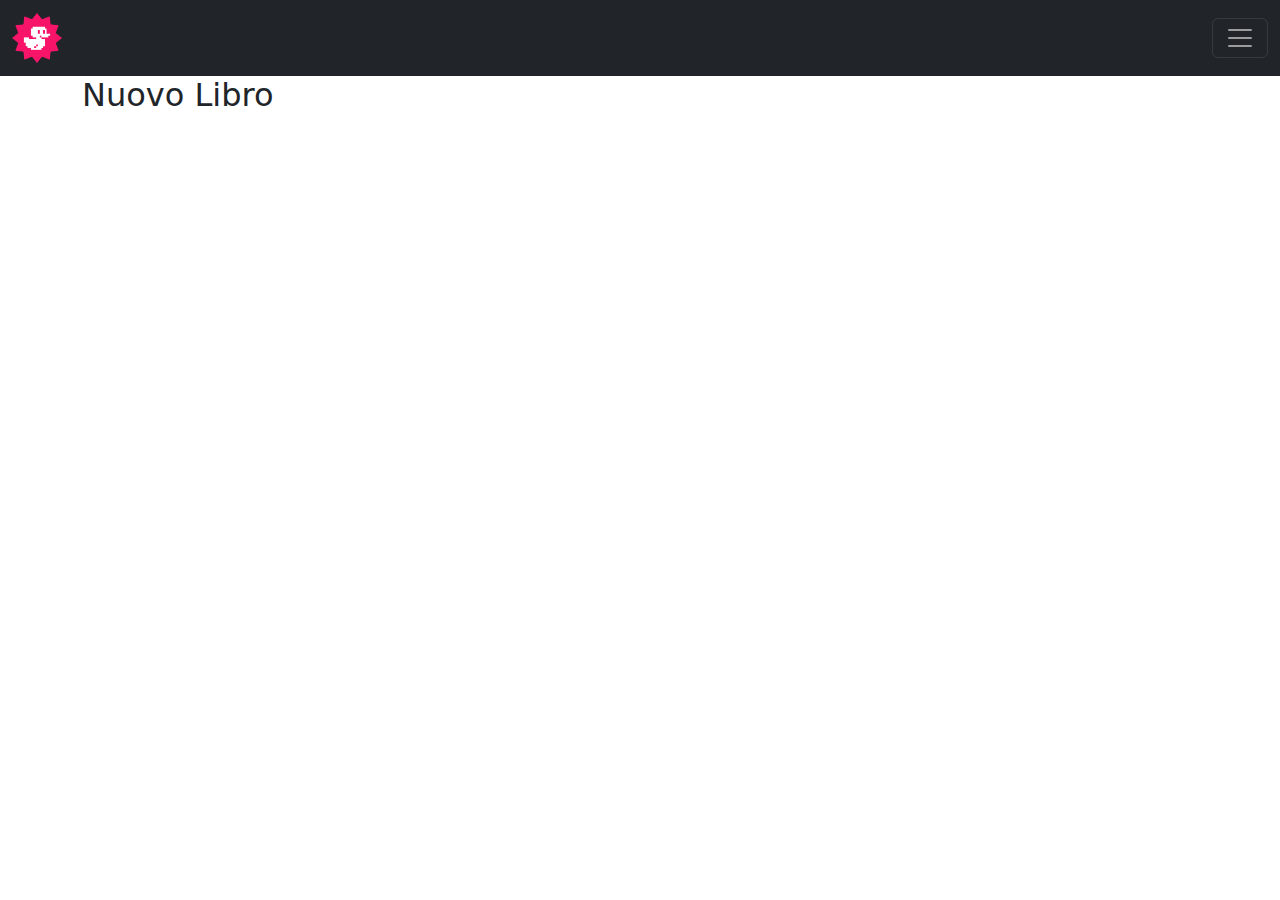
==== add-book.html @ 49109535 "ADD add-book page" ====
<!DOCTYPE html>
<html lang="en">
<head>
    <meta charset="UTF-8">
    <meta name="viewport" content="width=device-width, initial-scale=1.0">
    <link rel="stylesheet" href="https://cdnjs.cloudflare.com/ajax/libs/font-awesome/6.6.0/css/all.min.css" integrity="sha512-Kc323vGBEqzTmouAECnVceyQqyqdsSiqLQISBL29aUW4U/M7pSPA/gEUZQqv1cwx4OnYxTxve5UMg5GT6L4JJg==" crossorigin="anonymous" referrerpolicy="no-referrer" />
    <link href="https://cdn.jsdelivr.net/npm/bootstrap@5.3.3/dist/css/bootstrap.min.css" rel="stylesheet" integrity="sha384-QWTKZyjpPEjISv5WaRU9OFeRpok6YctnYmDr5pNlyT2bRjXh0JMhjY6hW+ALEwIH" crossorigin="anonymous"> 
    <link rel="stylesheet" href="./css/app.css">
    <title>Esercizio Bootstrap Dashboard - Add book</title>
</head>
<body>
    <nav class="navbar navbar-expand-xxl bg-dark " data-bs-theme="dark">
        <div class="container-fluid">
            <a class="navbar-brand" href="#"><img src="./img/duck.png" class="my_logo img-fluid" alt="logo"></a>
            <button class="navbar-toggler" type="button" data-bs-toggle="collapse" data-bs-target="#navbarSupportedContent" aria-controls="navbarSupportedContent" aria-expanded="false" aria-label="Toggle navigation">
                <span class="navbar-toggler-icon"></span>
            </button>
            <div class="collapse navbar-collapse" id="navbarSupportedContent">
                <ul class="navbar-nav me-auto mb-2 mb-xxl-0">
                    <li class="nav-item">
                    <a class="nav-link" aria-current="page" href="./index.html">Catalogo Libri</a>
                    </li>
                    <li class="nav-item">
                    <a class="nav-link" href="#">Anagrafica Utenti</a>
                    </li>
                    <li>
                        <a class="nav-link" href="#">Storico Prestiti</a>
                    </li>
                    <li>
                        <a class="nav-link" href="#">Help</a>
                    </li>
                </ul>
                <form class="d-flex" role="search">
                <input class="form-control me-2 bg-light my_test" type="search" placeholder="Cerca..." aria-label="Search">
                <button class="btn btn-outline-light" type="submit">Cerca</button>
                </form>
            </div>
            </div>
        </nav>
    
        <main>
            <div class="container-sm">
                <h2>Nuovo Libro</h2>
                <div class="row">
                    <div class="col-6">
                        
                    </div>
                    <div class="col-6">
                        
                    </div>
                </div>
            </div>
        </main>
</body>
</html>
---- css/app.css ----
/*NAVBAR*/

.my_logo{
    width: 50px;
}

.my_test::placeholder {
    color: red;
    opacity: 0.5;
}

/*DASHBOARD*/
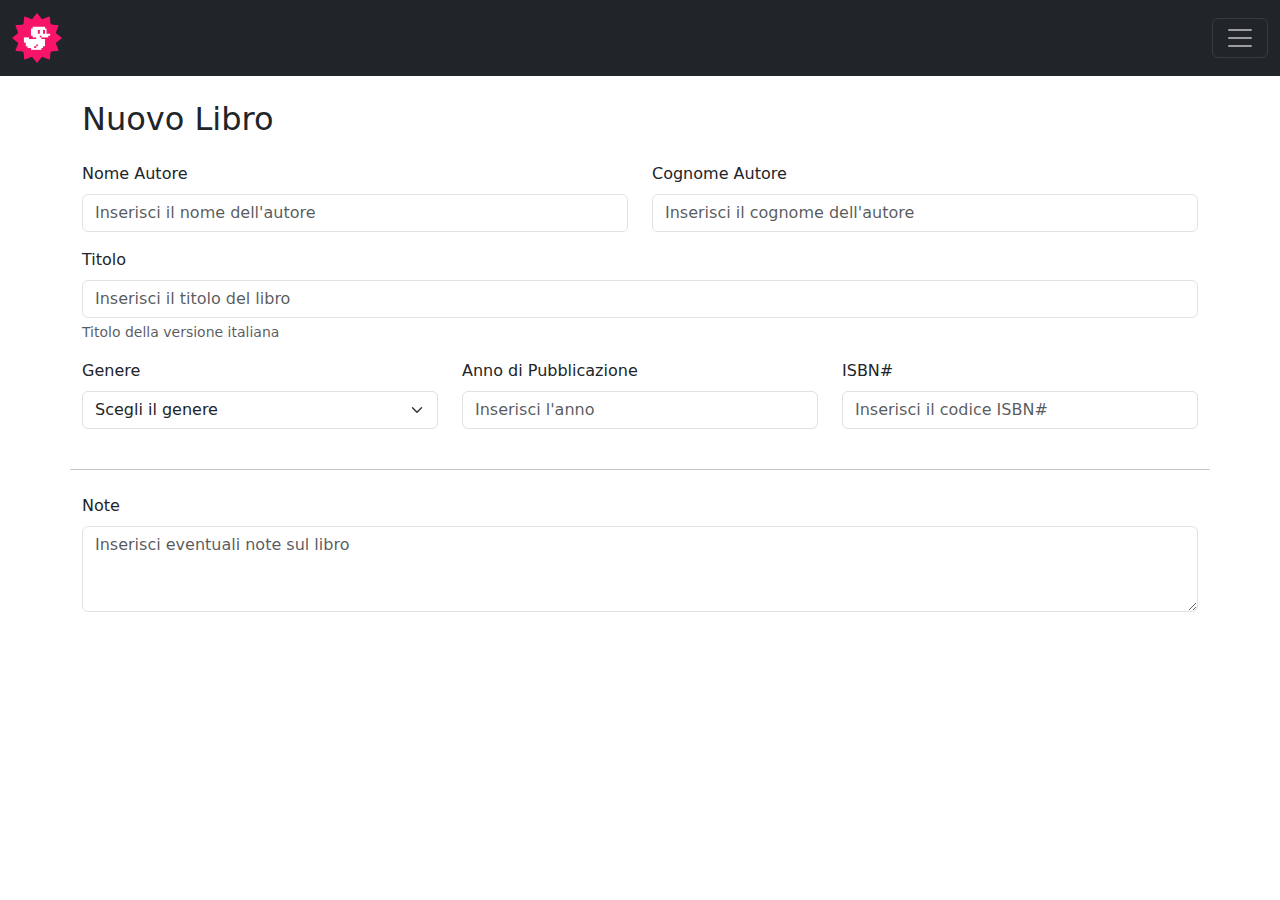
==== commit 3f8d9f6d: "ADD bookAuthor, bookTitle, bookGenre, bookYearPublish, bookISBN forms" ====
--- a/add-book.html
+++ b/add-book.html
@@ -9,7 +9,7 @@
     <title>Esercizio Bootstrap Dashboard - Add book</title>
 </head>
 <body>
-    <nav class="navbar navbar-expand-xxl bg-dark " data-bs-theme="dark">
+    <nav class="navbar navbar-expand-xxl bg-dark" data-bs-theme="dark">
         <div class="container-fluid">
             <a class="navbar-brand" href="#"><img src="./img/duck.png" class="my_logo img-fluid" alt="logo"></a>
             <button class="navbar-toggler" type="button" data-bs-toggle="collapse" data-bs-target="#navbarSupportedContent" aria-controls="navbarSupportedContent" aria-expanded="false" aria-label="Toggle navigation">
@@ -39,14 +39,70 @@
         </nav>
     
         <main>
-            <div class="container-sm">
+            <div class="container-sm mt-4">
                 <h2>Nuovo Libro</h2>
-                <div class="row">
+                <div class="row mt-4">
                     <div class="col-6">
-                        
+                        <form>
+                            <div class="mb-3">
+                                <label for="bookAuthorName" class="form-label">Nome Autore</label>
+                                <input type="text" class="form-control" id="bookAuthorName" placeholder="Inserisci il nome dell'autore">
+                            </div>
+                        </form>
                     </div>
                     <div class="col-6">
-                        
+                        <form>
+                            <div class="mb-3">
+                                <label for="bookAuthorSurname" class="form-label">Cognome Autore</label>
+                                <input type="text" class="form-control" id="bookAuthorSurname" placeholder="Inserisci il cognome dell'autore">
+                            </div>
+                        </form>
+                    </div>
+                    <div class="col-12">
+                        <form>
+                            <div class="mb-3">
+                                <label for="bookTitle" class="form-label">Titolo</label>
+                                <input type="text" class="form-control" id="bookTitle" placeholder="Inserisci il titolo del libro" aria-describedby="bookTitleItalian">
+                                <div id="bookTitleItalian" class="form-text">Titolo della versione italiana</div>
+                            </div>
+                        </form>
+                    </div>
+                    <div class="col-4">
+                        <label for="bookGenre" class="form-label">Genere</label>
+                        <select class="form-select" aria-label="bookGenre" id="bookGenre">
+                            <option selected>Scegli il genere</option>
+                            <option value="1">Avventura</option>
+                            <option value="2">Azione</option>
+                            <option value="3">Fantasy</option>
+                        </select>
+                    </div>
+                    <div class="col-4">
+                        <form>
+                            <div class="mb-3">
+                                <label for="bookYearPublish" class="form-label">Anno di Pubblicazione</label>
+                                <input 
+                                type="text" 
+                                class="form-control" 
+                                id="bookYearPublish" 
+                                onfocus="(this.type='date')" 
+                                onblur="(this.type='text')" 
+                                placeholder="Inserisci l'anno" 
+                                >
+                            </div>
+                        </form>
+                    </div>
+                    <div class="col-4">
+                        <div class="mb-3">
+                            <label for="bookISBN" class="form-label">ISBN#</label>
+                            <input type="text" class="form-control" id="bookISBN" placeholder="Inserisci il codice ISBN#">
+                        </div>
+                    </div>
+                    <hr class="my-4">
+                    <div class="col-12">
+                        <div class="mb-3">
+                            <label for="noteArea" class="form-label">Note</label>
+                            <textarea class="form-control" id="noteArea" rows="3" placeholder="Inserisci eventuali note sul libro"></textarea>
+                        </div>
                     </div>
                 </div>
             </div>
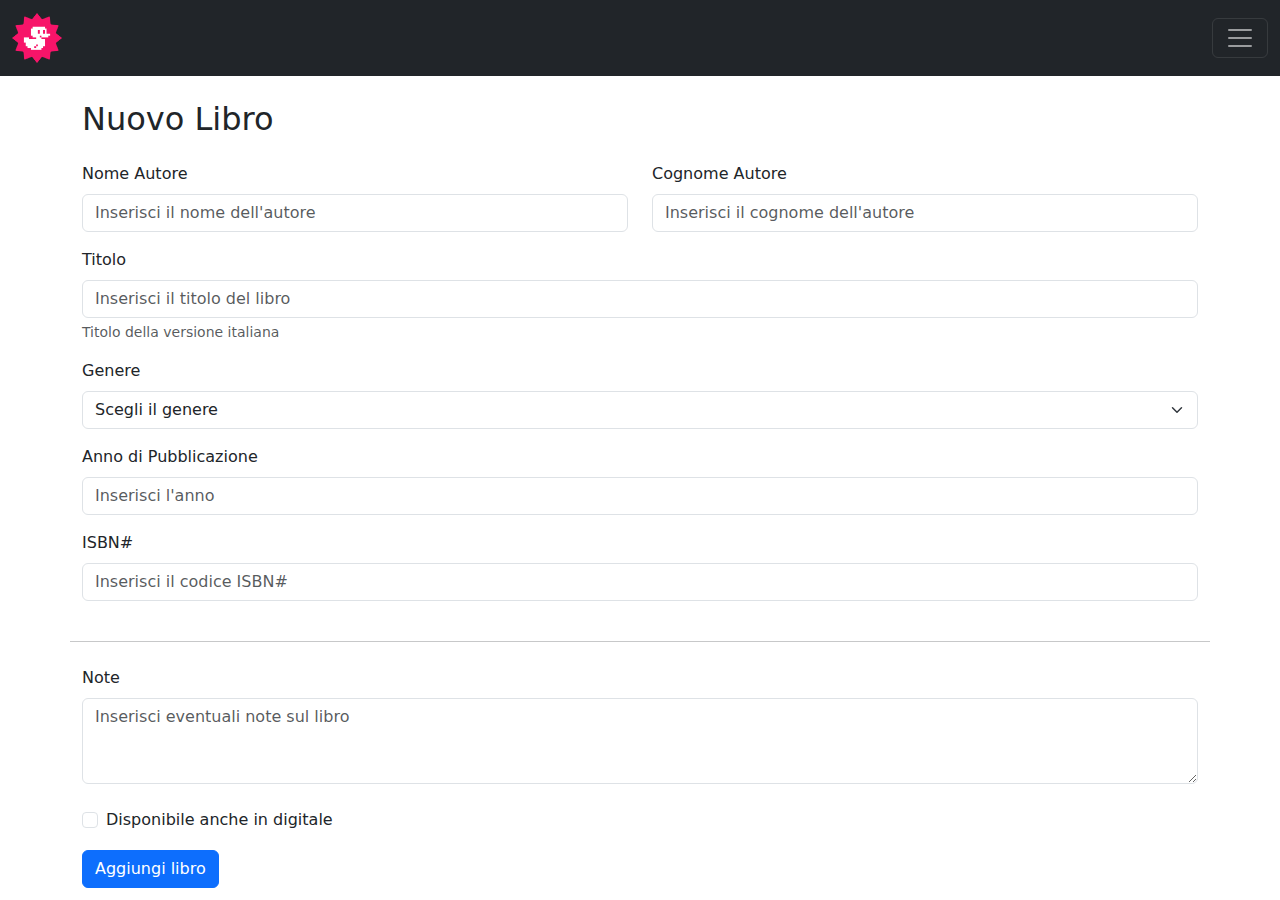
==== commit a66bb7ba: "ADD noteArea, bookAlsoDigital, submit forms" ====
--- a/add-book.html
+++ b/add-book.html
@@ -46,7 +46,7 @@
                         <form>
                             <div class="mb-3">
                                 <label for="bookAuthorName" class="form-label">Nome Autore</label>
-                                <input type="text" class="form-control" id="bookAuthorName" placeholder="Inserisci il nome dell'autore">
+                                <input type="text" class="form-control" id="bookAuthorName" placeholder="Inserisci il nome dell'autore" name="bookAuthorName">
                             </div>
                         </form>
                     </div>
@@ -54,7 +54,7 @@
                         <form>
                             <div class="mb-3">
                                 <label for="bookAuthorSurname" class="form-label">Cognome Autore</label>
-                                <input type="text" class="form-control" id="bookAuthorSurname" placeholder="Inserisci il cognome dell'autore">
+                                <input type="text" class="form-control" id="bookAuthorSurname" placeholder="Inserisci il cognome dell'autore" name="bookAuthorSurname">
                             </div>
                         </form>
                     </div>
@@ -62,21 +62,21 @@
                         <form>
                             <div class="mb-3">
                                 <label for="bookTitle" class="form-label">Titolo</label>
-                                <input type="text" class="form-control" id="bookTitle" placeholder="Inserisci il titolo del libro" aria-describedby="bookTitleItalian">
+                                <input type="text" class="form-control" id="bookTitle" placeholder="Inserisci il titolo del libro" name="bookTitle" aria-describedby="bookTitleItalian">
                                 <div id="bookTitleItalian" class="form-text">Titolo della versione italiana</div>
                             </div>
                         </form>
                     </div>
-                    <div class="col-4">
+                    <div class="col-sm-12 col-xxl-4 mb-3">
                         <label for="bookGenre" class="form-label">Genere</label>
-                        <select class="form-select" aria-label="bookGenre" id="bookGenre">
+                        <select class="form-select" aria-label="bookGenre" id="bookGenre" name="bookGenre">
                             <option selected>Scegli il genere</option>
                             <option value="1">Avventura</option>
                             <option value="2">Azione</option>
                             <option value="3">Fantasy</option>
                         </select>
                     </div>
-                    <div class="col-4">
+                    <div class="col-sm-12 col-xxl-4">
                         <form>
                             <div class="mb-3">
                                 <label for="bookYearPublish" class="form-label">Anno di Pubblicazione</label>
@@ -86,23 +86,33 @@
                                 id="bookYearPublish" 
                                 onfocus="(this.type='date')" 
                                 onblur="(this.type='text')" 
-                                placeholder="Inserisci l'anno" 
+                                placeholder="Inserisci l'anno"
+                                name="bookYearPublish"
                                 >
                             </div>
                         </form>
                     </div>
-                    <div class="col-4">
+                    <div class="col-sm-12 col-xxl-4">
                         <div class="mb-3">
                             <label for="bookISBN" class="form-label">ISBN#</label>
-                            <input type="text" class="form-control" id="bookISBN" placeholder="Inserisci il codice ISBN#">
+                            <input type="text" class="form-control" id="bookISBN" placeholder="Inserisci il codice ISBN#" name="bookISBN">
                         </div>
                     </div>
                     <hr class="my-4">
                     <div class="col-12">
                         <div class="mb-3">
                             <label for="noteArea" class="form-label">Note</label>
-                            <textarea class="form-control" id="noteArea" rows="3" placeholder="Inserisci eventuali note sul libro"></textarea>
+                            <textarea class="form-control" id="noteArea" rows="3" placeholder="Inserisci eventuali note sul libro" name="bookNote"></textarea>
                         </div>
+                    </div>
+                    <div class="col-12 mt-2"> 
+                        <div class="form-check">
+                            <input class="form-check-input" type="checkbox" value="" id="bookAlsoDigital" name="bookAlsoDigital">
+                            <label class="form-check-label" for="bookAlsoDigital">Disponibile anche in digitale</label>
+                        </div>
+                    </div>
+                    <div class="col-12 mt-3">
+                        <button class="btn btn-primary" type="submit">Aggiungi libro</button>
                     </div>
                 </div>
             </div>
